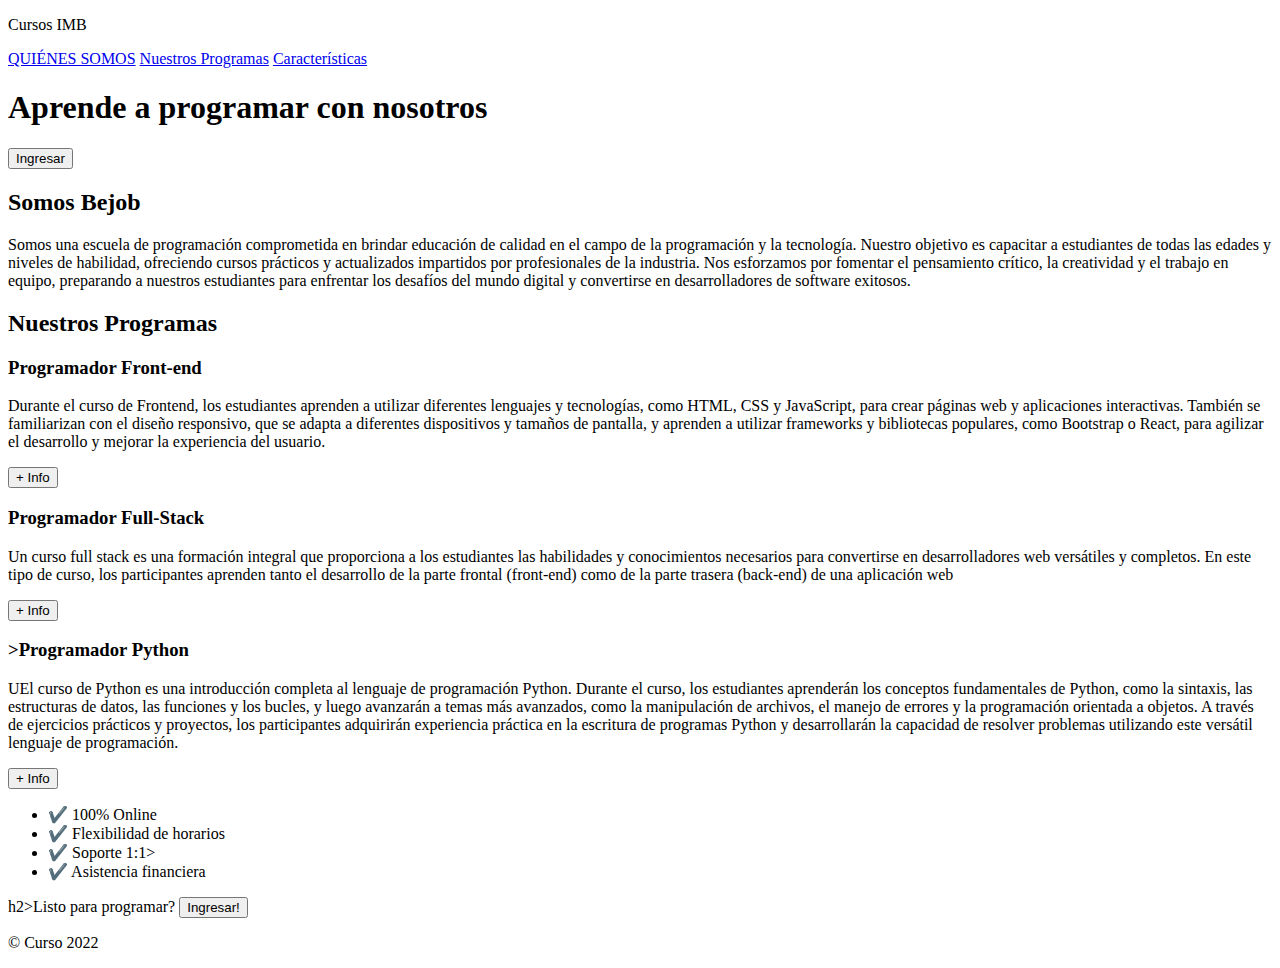
==== 01 HTML.html/02 Maquetacion Practica1/index.html @ fa01df27 "V1.0.01" ====
<!DOCTYPE html>
<html lang="ES-es">

<head> <!--Inicio del Head-->
    <meta charset="UTF-8">
    <!--Descripcion de la pagina en la búsqueda. posicionamiento-->
    <meta name="Description"
        content="Aprende a programar.Conviértete en un profesional tecnológico indispensable para las empresas" />
    <!--Palabras clave-->
    <meta name="Keyword" content="Programar, programación, Full-Stack, Back-end, Front-end, Python" />
    <title>Be-Job. Escuela de programación</title>
    <link rel="stylesheet" href="style.css">
</head>

<body>
    <header> <!--logotipo, el título de la página, y la navegación principal-->
        <div class="cointener">
            <p class="logo">Cursos IMB</p> <!--LOGO-->
            <nav> <!--menus,enlaces de navegación-->
                <a href="#Somos-Bejob">QUIÉNES SOMOS</a>
                <a href="#Nuestros-programas">Nuestros Programas</a>
                <a href="#caracteristicas">Características</a>
            </nav>
        </div>
    </header>

    <section id="hero">
        <h1>Aprende a programar con nosotros</h1>
        <button>Ingresar</button>
    </section>

    <section id="somos-Bejob">
        <div class="container">
            <a id="somos-Bejob"></a>
            <div class="img-container"></div>
            <div class="texto">
                <h2>Somos <span class="color-acento">Bejob</span></h2>
                <p>Somos una escuela de programación comprometida en brindar
                    educación de calidad en el campo de la programación y la tecnología.
                    Nuestro objetivo es capacitar a estudiantes de todas las edades y
                    niveles de habilidad, ofreciendo cursos prácticos y actualizados impartidos
                    por profesionales de la industria. Nos esforzamos por fomentar el pensamiento
                    crítico, la creatividad y el trabajo en equipo, preparando a nuestros
                    estudiantes para enfrentar los desafíos del mundo digital y
                    convertirse en desarrolladores de software exitosos.</p>
            </div>
        </div>
    </section>
    <section id="nuestros-programas">
        <div class="programas">
            <a id="nuestros-programas"></a>
            <h2>Nuestros Programas</h2>
            <div class="Cursos">
                <h3>Programador Front-end</h3>
                <P>Durante el curso de Frontend, los estudiantes aprenden a utilizar diferentes lenguajes y tecnologías,
                    como HTML, CSS y JavaScript, para crear páginas web y aplicaciones
                    interactivas. También se familiarizan con el diseño responsivo, que
                    se adapta a diferentes dispositivos y tamaños de pantalla, y aprenden a
                    utilizar frameworks y bibliotecas populares, como Bootstrap o React,
                    para agilizar el desarrollo y mejorar la experiencia del usuario.</P>
                <button>+ Info</button>
            </div>
            <div class="Cursos">
                <h3>Programador Full-Stack</h3>
                <P>Un curso full stack es una formación integral que proporciona a los estudiantes las habilidades
                    y conocimientos necesarios para convertirse en desarrolladores web versátiles y completos.
                    En este tipo de curso, los participantes aprenden tanto el desarrollo de la parte frontal
                    (front-end) como de la parte trasera (back-end) de una aplicación web</P>
                <button>+ Info</button>
            </div>
            <div class="Cursos">
                <h3>>Programador Python</h3>
                <P>UEl curso de Python es una introducción completa al lenguaje de programación Python. Durante el
                    curso,
                    los estudiantes aprenderán los conceptos fundamentales de Python, como la sintaxis, las estructuras
                    de
                    datos, las funciones y los bucles, y luego avanzarán a temas más avanzados, como la manipulación de
                    archivos,
                    el manejo de errores y la programación orientada a objetos. A través de ejercicios prácticos y
                    proyectos,
                    los participantes adquirirán experiencia práctica en la escritura de programas Python y
                    desarrollarán la
                    capacidad de resolver problemas utilizando este versátil lenguaje de programación.</P>
                <button>+ Info</button>
            </div>
        </div>
    </section>
    <section id="caracteristicas">
        <a id="caracteristicas"></a>
        <div class="Conteiner">
            <ul>
                <li>✔️ 100% Online</li>
                <li>✔️ Flexibilidad de horarios</li>
                <li>✔️ Soporte 1:1> </li>
                <li>✔️ Asistencia financiera</li>
            </ul>
        </div>
    </section>
    <section id="final">
        h2>Listo para programar?</h2>
        <button>Ingresar!</button>
    </section>
    <footer>
        <div class="container">
            <p>&copy; Curso 2022</p>
        </div>
    </footer>

</body>

</html>
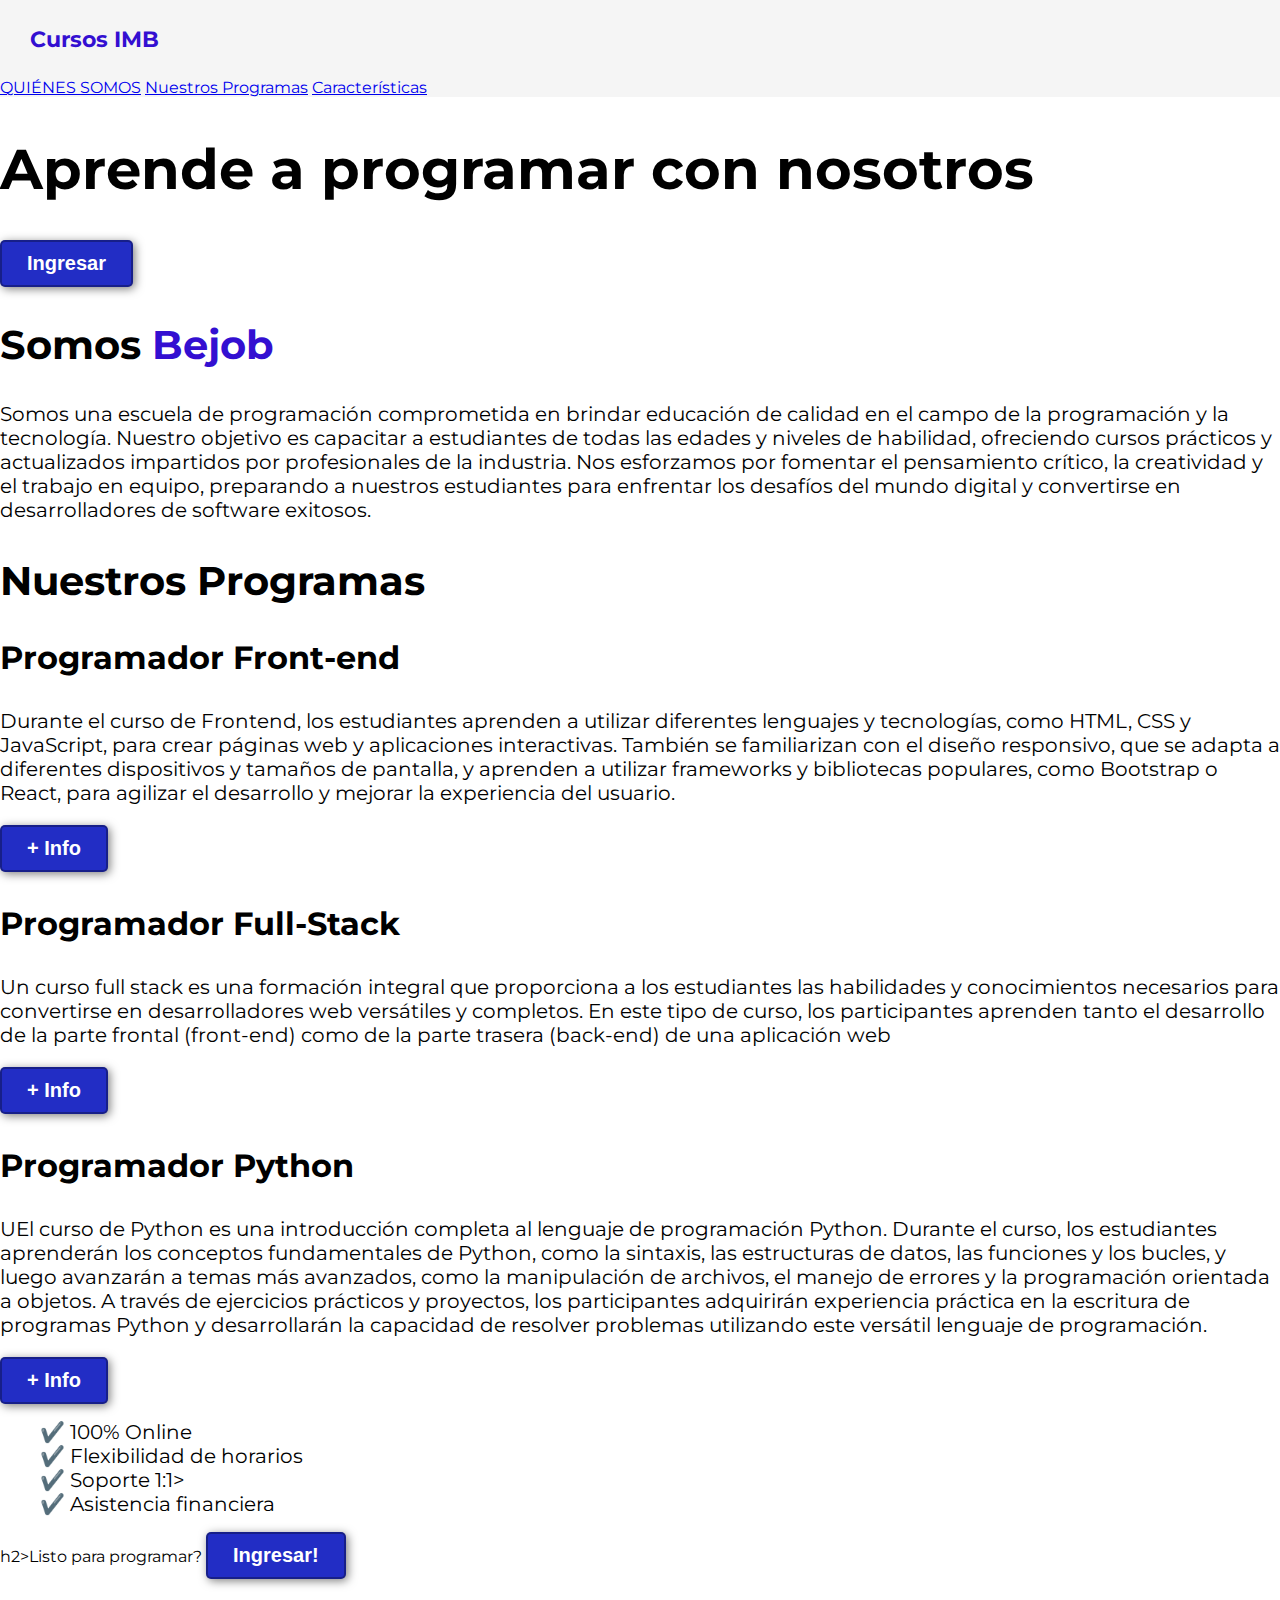
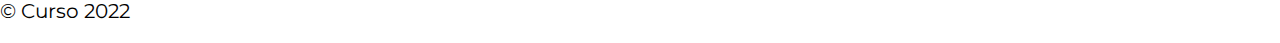
==== commit a0116623: "V1.0.2" ====
--- a/01 HTML.html/02 Maquetacion Practica1/index.html
+++ b/01 HTML.html/02 Maquetacion Practica1/index.html
@@ -69,7 +69,7 @@
                 <button>+ Info</button>
             </div>
             <div class="Cursos">
-                <h3>>Programador Python</h3>
+                <h3>Programador Python</h3>
                 <P>UEl curso de Python es una introducción completa al lenguaje de programación Python. Durante el
                     curso,
                     los estudiantes aprenderán los conceptos fundamentales de Python, como la sintaxis, las estructuras
--- a/01 HTML.html/02 Maquetacion Practica1/style.css
+++ b/01 HTML.html/02 Maquetacion Practica1/style.css
@@ -0,0 +1,79 @@
+@import url('https://fonts.googleapis.com/css2?family=Montserrat:ital,wght@0,400;0,500;1,300&display=swap');
+@import url('https://fonts.googleapis.com/css?family=Fredericka+the+Great|Lato');
+
+
+/*---------------------------------estilos generales----------------------------------------------*/
+
+/* Hace que al añadir margin o padding a los elementos no crezcan más allá del borde de su contenedor-
+permite establecer el ancho y el alto de un elemento de manera que incluya el contenido, el relleno y el borde*/
+* {
+    box-sizing: border-box;
+}
+
+/* comportamiento de desplazamiento suave (smooth scrolling) en un elemento contenedor.*/
+html {
+    scroll-behavior: smooth;
+}
+
+body {
+    /* Cambio de estilo de letra*/
+    font-family: 'Montserrat', 'sans-serif', 'regular 500';
+    margin: 0;
+    /*quitamos el borde por defecto*/
+}
+
+/* Cambiamos el tamaño de las letras em:Relativo al tamaño de fuente del 
+elemento*/
+h1 {font-size: 3.5em;}
+h2 {font-size: 2.5em;}
+h3 {font-size: 2em;}
+p {font-size: 1.25em;}
+
+/* Modificamos el estilo de las listas desordenadas
+   quitando los puntos que vienen por defecto*/
+ul {list-style: none;}
+
+li {font-size: 1.25em;}
+
+button{
+    font-size: 1.25em;
+    font-weight: bold;
+    padding: 10px 25px;
+    border-radius: 5px;
+    border: 2px solid rgba(0,0,0,0.3);
+    box-shadow: 2px 2px 10px rgba(0,0,0,0.5);
+    color: white;
+    background-color: rgb(34, 45, 197);
+}
+
+button:hover{  /*color del botón cuando pasas el mouse por encima*/
+    background-color: rgb(34, 33, 165);
+}
+
+.container{
+    max-width: 1400px;
+    margin: auto;
+}
+
+.color-acento{ color:rgb(51, 15, 209); } /* color de Bejob*/
+
+header{
+    background-color: rgb(245,245,245);
+    
+}
+/* ----------------------------------Hasta aquí los esilos generales-------------------------------------- */
+
+/* estilos Barra de navegación */
+header .logo{
+    margin: 0;
+    padding: 25px 30px;
+    font-weight: bold;
+    color:rgb(51, 15, 209);
+    font-size: 1.4em;
+}
+
+header .container{
+    display: flex;  /*que */ 
+    flex-direction: column;   /* p/establecer la dirección de los elementos secundarios en una columna vertical.*/
+    align-items: center;
+}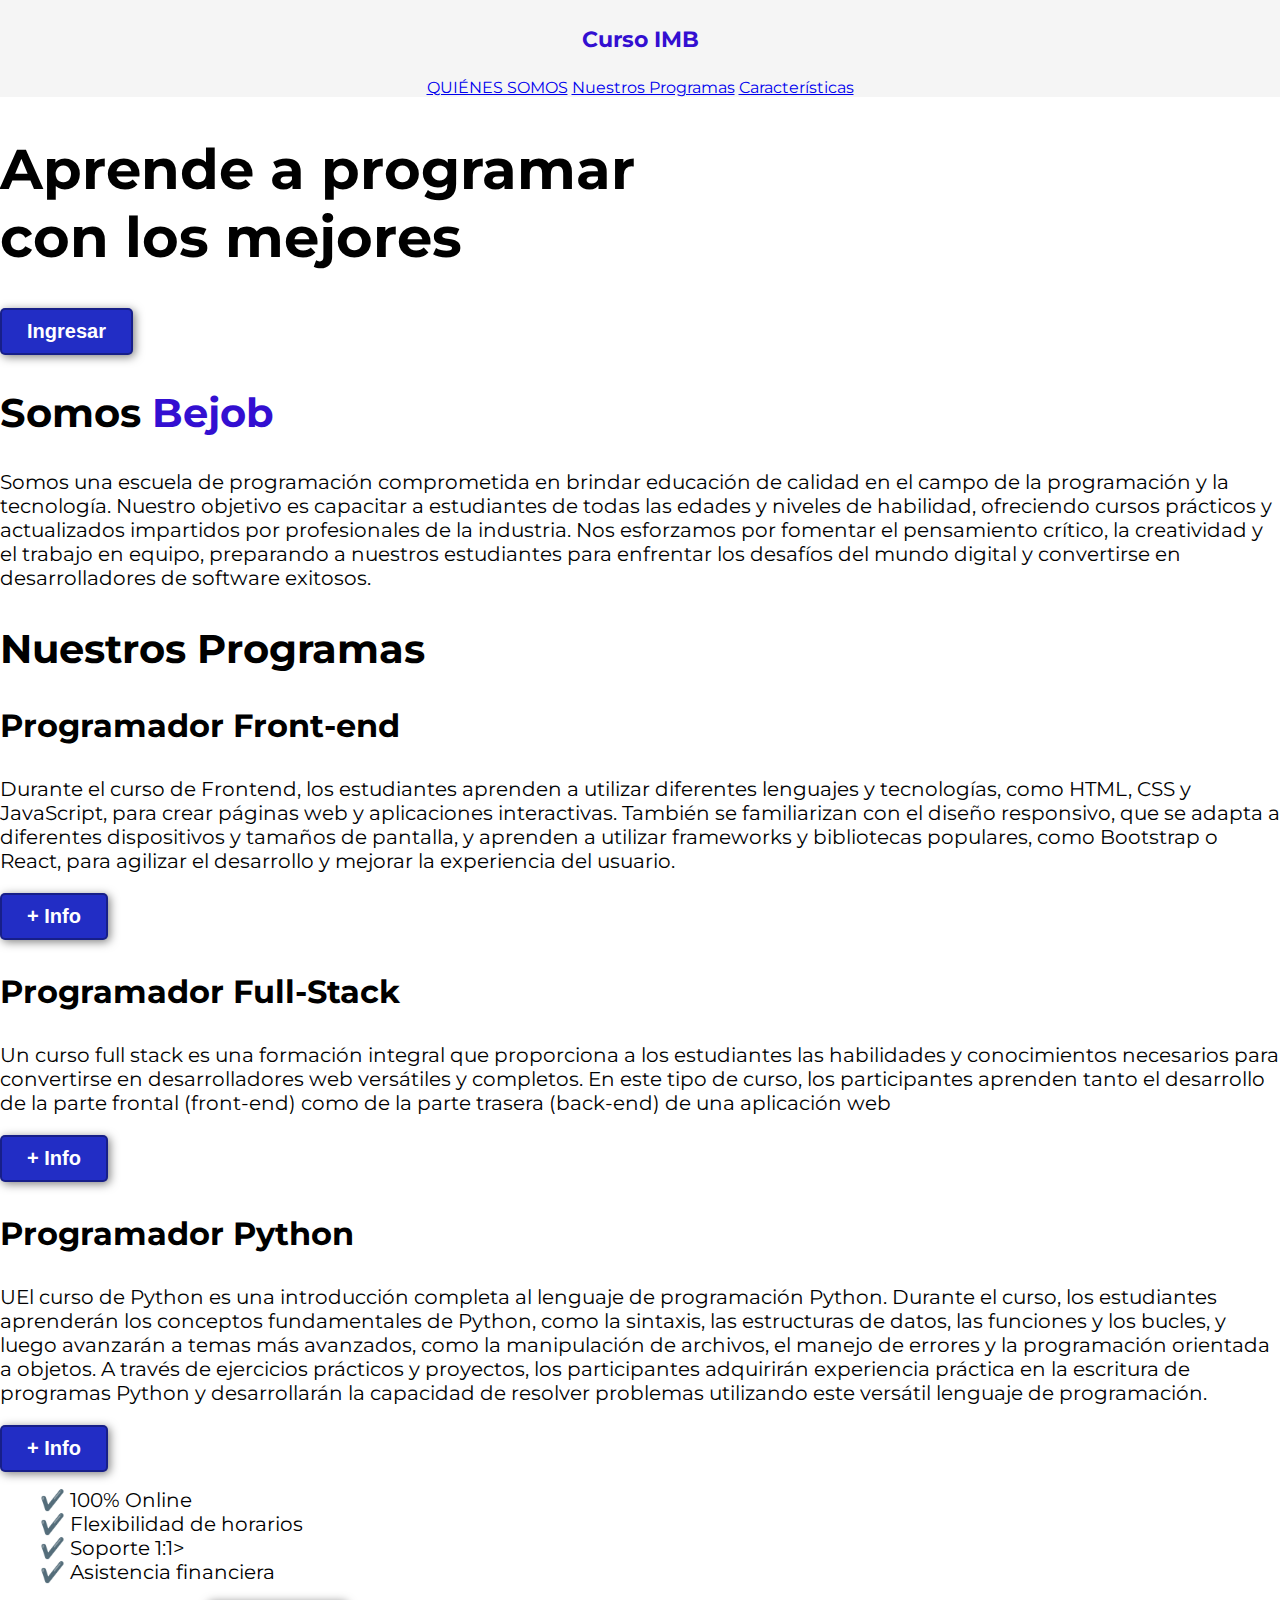
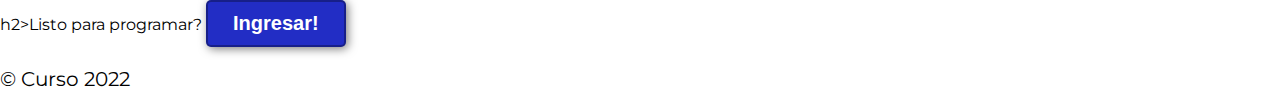
==== commit 00814e25: "V1.0.3" ====
--- a/01 HTML.html/02 Maquetacion Practica1/index.html
+++ b/01 HTML.html/02 Maquetacion Practica1/index.html
@@ -14,8 +14,8 @@
 
 <body>
     <header> <!--logotipo, el título de la página, y la navegación principal-->
-        <div class="cointener">
-            <p class="logo">Cursos IMB</p> <!--LOGO-->
+        <div class="container">
+            <p class="logo">Curso IMB</p> <!--LOGO-->
             <nav> <!--menus,enlaces de navegación-->
                 <a href="#Somos-Bejob">QUIÉNES SOMOS</a>
                 <a href="#Nuestros-programas">Nuestros Programas</a>
@@ -25,7 +25,7 @@
     </header>
 
     <section id="hero">
-        <h1>Aprende a programar con nosotros</h1>
+        <h1>Aprende a programar <br>con los mejores</h1>
         <button>Ingresar</button>
     </section>
 
--- a/01 HTML.html/02 Maquetacion Practica1/style.css
+++ b/01 HTML.html/02 Maquetacion Practica1/style.css
@@ -73,7 +73,7 @@
 }
 
 header .container{
-    display: flex;  /*que */ 
+    display: flex;  /*que ES FLEXIBLE*/ 
     flex-direction: column;   /* p/establecer la dirección de los elementos secundarios en una columna vertical.*/
     align-items: center;
 }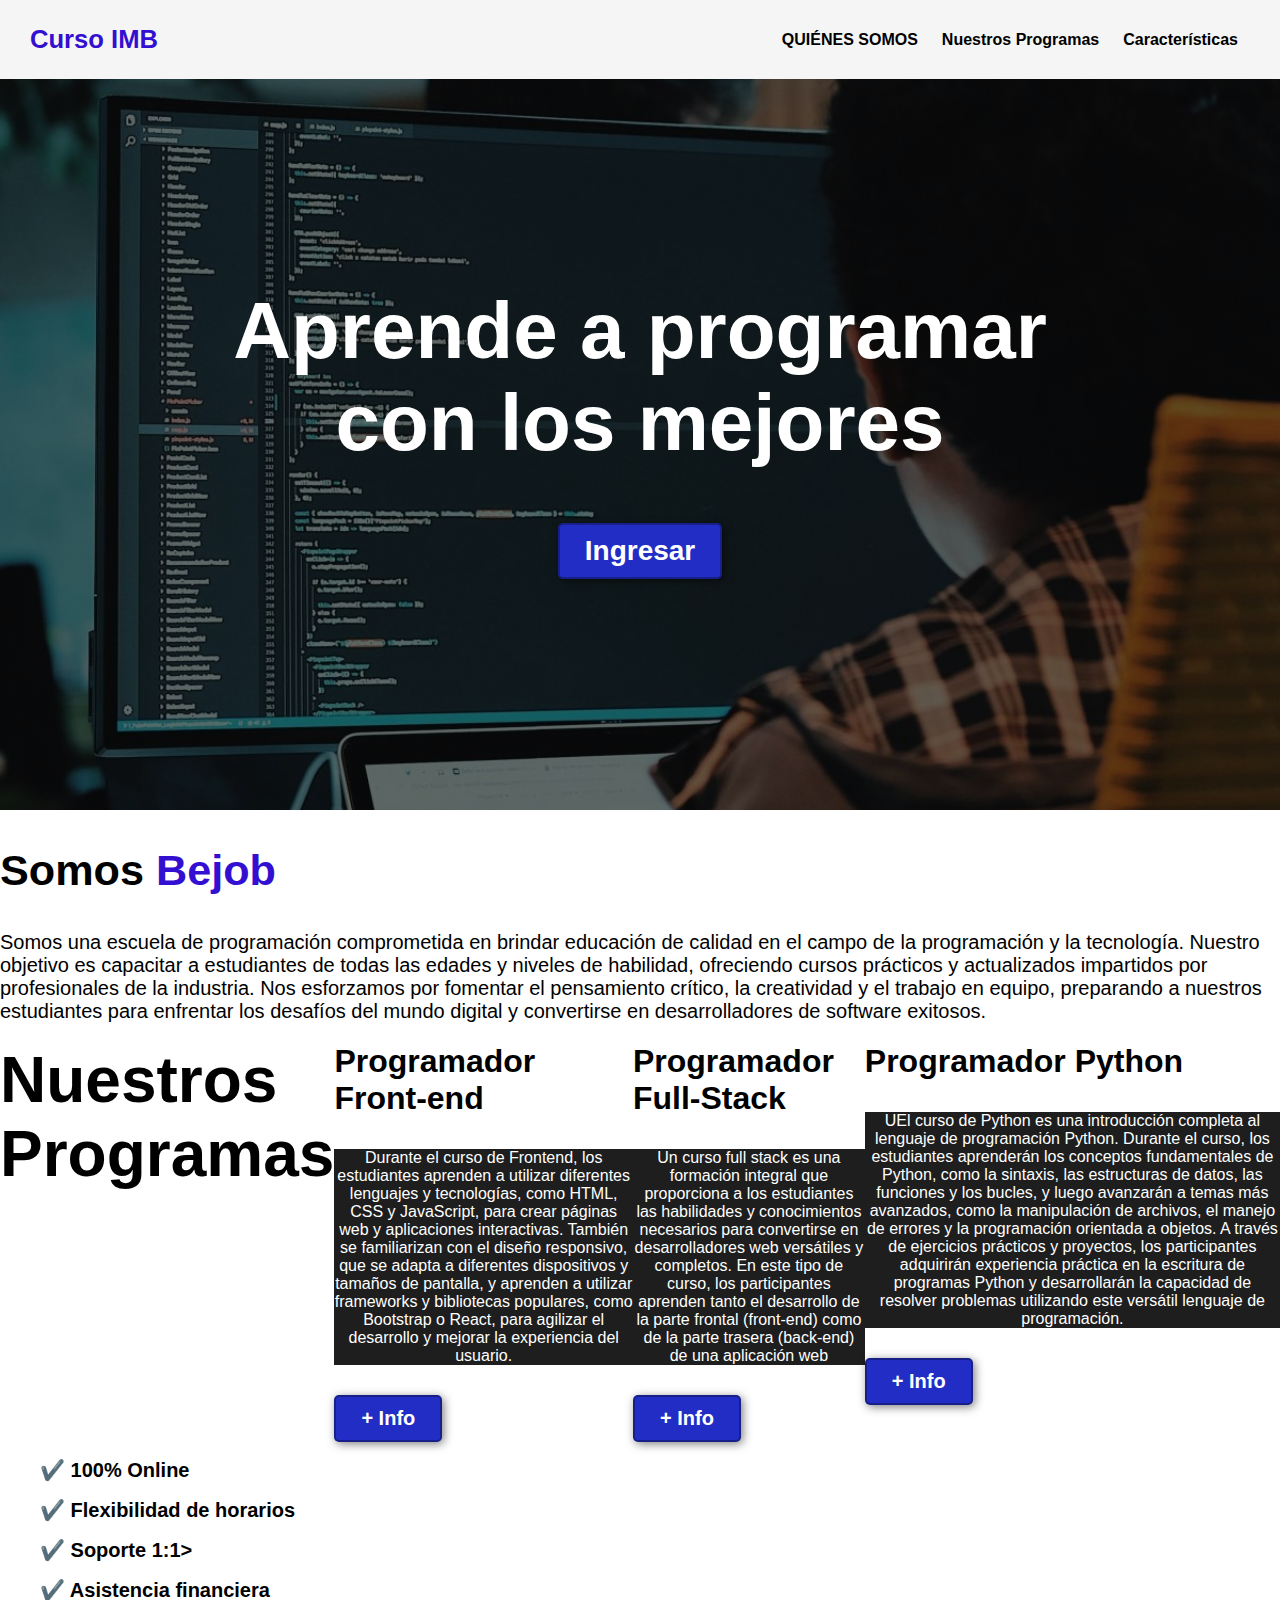
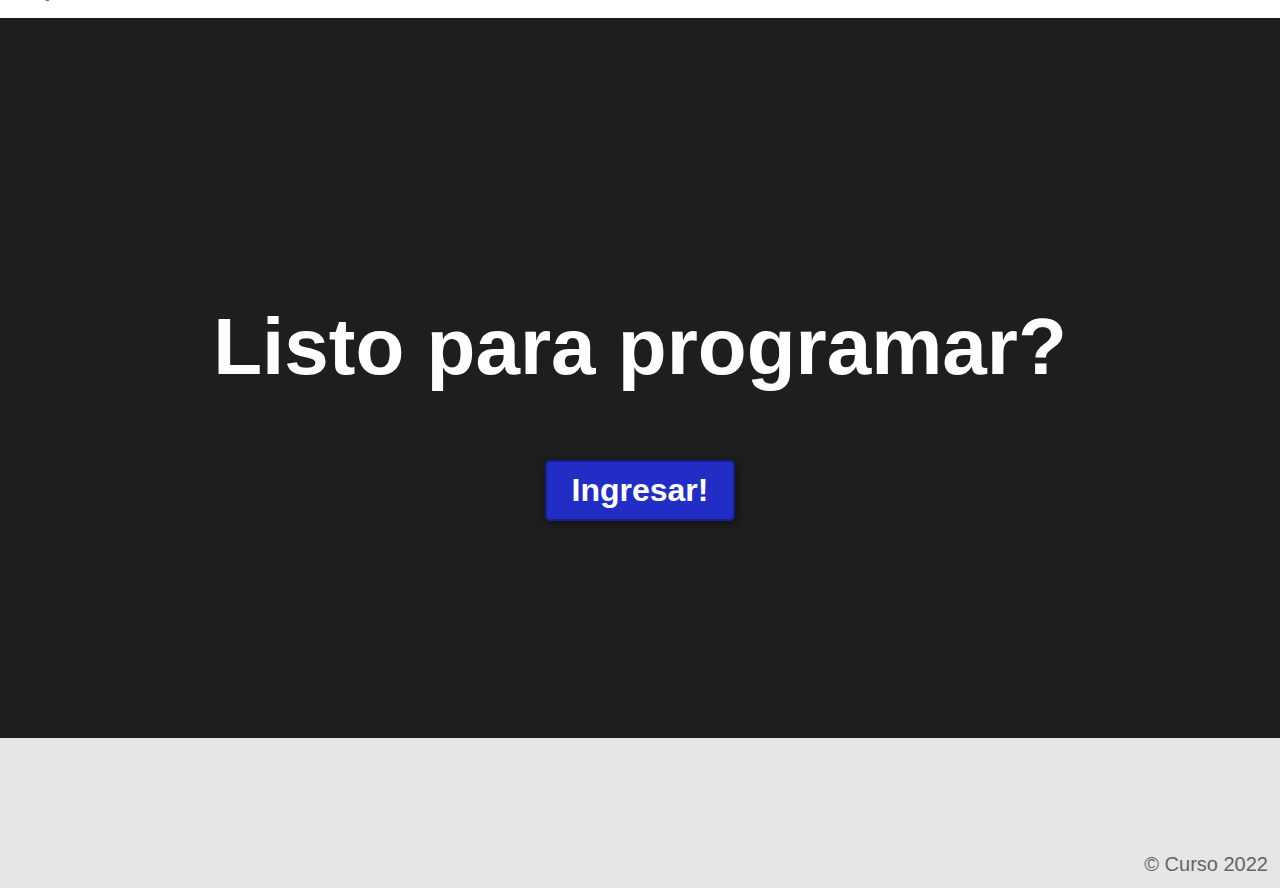
==== commit 476f63c4: "V1.0.3" ====
--- a/01 HTML.html/02 Maquetacion Practica1/index.html
+++ b/01 HTML.html/02 Maquetacion Practica1/index.html
@@ -29,9 +29,9 @@
         <button>Ingresar</button>
     </section>
 
-    <section id="somos-Bejob">
+    <section id="Somos-Bejob">
         <div class="container">
-            <a id="somos-Bejob"></a>
+            <a id="Somos-Bejob"></a>
             <div class="img-container"></div>
             <div class="texto">
                 <h2>Somos <span class="color-acento">Bejob</span></h2>
@@ -48,7 +48,7 @@
     </section>
     <section id="nuestros-programas">
         <div class="programas">
-            <a id="nuestros-programas"></a>
+            <a id="Nuestros-programas"></a>
             <h2>Nuestros Programas</h2>
             <div class="Cursos">
                 <h3>Programador Front-end</h3>
@@ -97,7 +97,7 @@
         </div>
     </section>
     <section id="final">
-        h2>Listo para programar?</h2>
+        <h2>Listo para programar?</h2>
         <button>Ingresar!</button>
     </section>
     <footer>
--- a/01 HTML.html/02 Maquetacion Practica1/style.css
+++ b/01 HTML.html/02 Maquetacion Practica1/style.css
@@ -17,63 +17,320 @@
 
 body {
     /* Cambio de estilo de letra*/
-    font-family: 'Montserrat', 'sans-serif', 'regular 500';
+    font-family: 'Roboto', sans-serif;;
     margin: 0;
     /*quitamos el borde por defecto*/
 }
 
 /* Cambiamos el tamaño de las letras em:Relativo al tamaño de fuente del 
 elemento*/
-h1 {font-size: 3.5em;}
-h2 {font-size: 2.5em;}
-h3 {font-size: 2em;}
-p {font-size: 1.25em;}
+h1{font-size: 3.5em;}
+h2{font-size: 2.7em;}
+h3{font-size: 2em;}
+p{font-size: 1.25em;}
 
 /* Modificamos el estilo de las listas desordenadas
    quitando los puntos que vienen por defecto*/
-ul {list-style: none;}
-
-li {font-size: 1.25em;}
-
-button{
+ul{list-style: none;}
+
+li{font-size: 1.25em;}
+
+button {
     font-size: 1.25em;
     font-weight: bold;
     padding: 10px 25px;
     border-radius: 5px;
-    border: 2px solid rgba(0,0,0,0.3);
-    box-shadow: 2px 2px 10px rgba(0,0,0,0.5);
+    border: 2px solid rgba(0, 0, 0, 0.3);
+    box-shadow: 2px 2px 10px rgba(0, 0, 0, 0.5);
     color: white;
     background-color: rgb(34, 45, 197);
 }
 
-button:hover{  /*color del botón cuando pasas el mouse por encima*/
+button:hover {
+    /*color del botón cuando pasas el mouse por encima*/
     background-color: rgb(34, 33, 165);
 }
 
-.container{
+.container {
     max-width: 1400px;
     margin: auto;
 }
 
-.color-acento{ color:rgb(51, 15, 209); } /* color de Bejob*/
-
-header{
-    background-color: rgb(245,245,245);
-    
-}
-/* ----------------------------------Hasta aquí los esilos generales-------------------------------------- */
-
-/* estilos Barra de navegación */
+.color-acento {
+    color: rgb(51, 15, 209);
+}
+
+/* color de Bejob*/
+
+header {
+    background-color: rgb(245, 245, 245);
+
+}
+
+/* ------------------------------Hasta aquí los esilos generales-------------------------------------- */
+
+
+
+
+/*------------------------------ estilos Barra de navegación --------------------------------------*/
+
 header .logo{
     margin: 0;
     padding: 25px 30px;
     font-weight: bold;
-    color:rgb(51, 15, 209);
-    font-size: 1.4em;
+    color: rgb(51, 15, 209);
+    font-size: 1.6em;
 }
 
 header .container{
-    display: flex;  /*que ES FLEXIBLE*/ 
-    flex-direction: column;   /* p/establecer la dirección de los elementos secundarios en una columna vertical.*/
+    display: flex;
+    flex-direction: column;
     align-items: center;
+}
+
+header nav{
+    display: flex;
+    flex-direction: column;
+    text-align: center;
+    padding-bottom: 25px;
+}
+
+header a{
+    padding: 5px 12px;
+    text-decoration: none;
+    font-weight: bold;
+    color: black;
+}
+
+header a:hover{
+    color: rgb(51, 15, 209);
+}
+/*------------------------------ fin  Barra de navegación --------------------------------------*/
+
+/*------------------------------ comienzo seccion HERO--------------------------------------*/
+#hero {
+    display: flex;
+    align-items: center;
+    justify-content: center;
+    text-align: center;
+    flex-direction: column;
+    height: 90vh;
+    background-image: linear-gradient(0deg,
+            rgb(0, 0, 0, 0.5),
+            rgb(0, 0, 0, 0.5)), url(media/hero.jpg);
+    background-repeat: no-repeat;
+    background-size: cover;
+    background-position: center center;
+}
+#hero h1{
+    color: white;
+}
+
+#hero button{
+    font-size: 1.75em;
+}
+/*------------------------------ fin seccion HERO--------------------------------------*/
+
+#somos-Bejob .container{
+    text-align: center;
+    padding: 200px 12px;
+}
+
+#nuestros-programas p{
+    background-color: rgb(30,30,30);
+    color: white;
+    text-align: center;
+    font-size: 1em;
+}
+
+#nuestros-programas .container{
+    padding: 150px 12px;
+}
+
+#nuestros-programas h2{
+    margin-top: 0;
+    font-size: 3.2em;
+}
+
+#nuestros-programas p{
+    font-size: 1em;
+}
+
+#nuestros-programas .cursos{
+    background-position: center center;
+    background-size: cover;
+    padding: 50px 0px;
+    margin: 30px;
+    border-radius: 15px;
+}
+
+.cursos:first-child{
+    background-image: linear-gradient(
+        0deg,
+        rgb(0, 0, 0, 0.6),
+        rgb(0, 0, 0, 0.6)
+    )
+    ,url(media/front-end.jpg);
+}
+
+.cursos:nth-child(2){
+   background-image: linear-gradient(
+       0deg, 
+       rgb(0, 0, 0, 0.5),
+       rgb(0, 0, 0, 0.5)
+   )
+   ,url(media/full-stack.jpg);
+}
+
+.cursos:nth-child(3){
+   background-image: linear-gradient(
+    0deg, 
+    rgb(0, 0, 0, 0.5),
+    rgb(0, 0, 0, 0.5)
+   )
+   ,url(media/python.jpg);
+
+}
+
+#caracteristicas .container{
+    text-align: center;
+    padding: 250px 12px;
+}
+
+#caracteristicas li{
+    margin: 16px 0px;
+    font-weight: bold;
+}
+
+#final{
+    display: flex;
+    flex-direction: column;
+    justify-content: center;
+    align-items: center;
+    text-align: center;
+    background-color: rgb(30,30,30);
+    color: white;
+    height: 80vh;
+}
+
+#final h2{
+    font-size: 9vw;
+}
+
+#final button{
+    font-size: 5vw;
+}
+
+footer{
+    background-color: rgb(230,230,230);
+}
+
+footer p{
+    margin: 0;
+    padding: 12px;
+    color: rgb(100,100,100);
+}
+
+footer .container{
+    height: 150px;
+    display: flex;
+    justify-content: center;
+    align-items: flex-end;
+}
+
+@media (min-width: 850px){
+    header{
+        position: fixed;
+        width: 100%;
+    }
+
+    header .container{
+        flex-direction: row;
+        justify-content: space-between;
+    }
+
+
+    header nav{
+        flex-direction: row;
+        padding-bottom: 0;
+        padding-right: 30px;
+    }
+
+    #hero h1{
+        font-size: 5em;
+    }
+
+    #somos-Bejob .container{
+        display: flex;
+        justify-content: space-evenly;
+    }
+
+    #somos-Bejob .texto{
+        width: 50%;
+        max-width: 600px;
+        text-align: initial;
+        padding-left: 30px;
+        display: flex;
+        flex-direction: column;
+        justify-content: center;
+    }
+
+    #somos-Bejob h2{
+        margin-top: 0px;
+    }
+
+    #somos-Bejob .img-container{
+        background-image: url(media/somos-Bejob.jpg);
+        background-size: cover;
+        background-position: center;
+        height: 500px;
+        width: 400px;
+    }
+
+    #nuestros-programas .programas{
+        display: flex;
+        justify-content: center;
+    }
+
+    #nuestros-programas p{
+        display: block;
+        margin-bottom: 30px;
+    }
+
+    #nuestros-programas h2{
+        font-size: 4em;
+    }
+
+    #nuestros-programas h3{
+        margin-top: 0;
+    }
+
+    #nuestros-programas .cursos{
+        padding: 50px;
+    }
+
+
+footer .container{
+    justify-content: flex-end;
+}
+
+#final h2{
+    font-size: 5em;
+}
+
+#final button{
+    font-size: 2em;
+}
+
+
+}
+
+
+
+@media (min-width: 1200px) {
+    #caracteristicas{
+        background-position-x: calc(100vw - 800px);
+    }
+
+   
 }